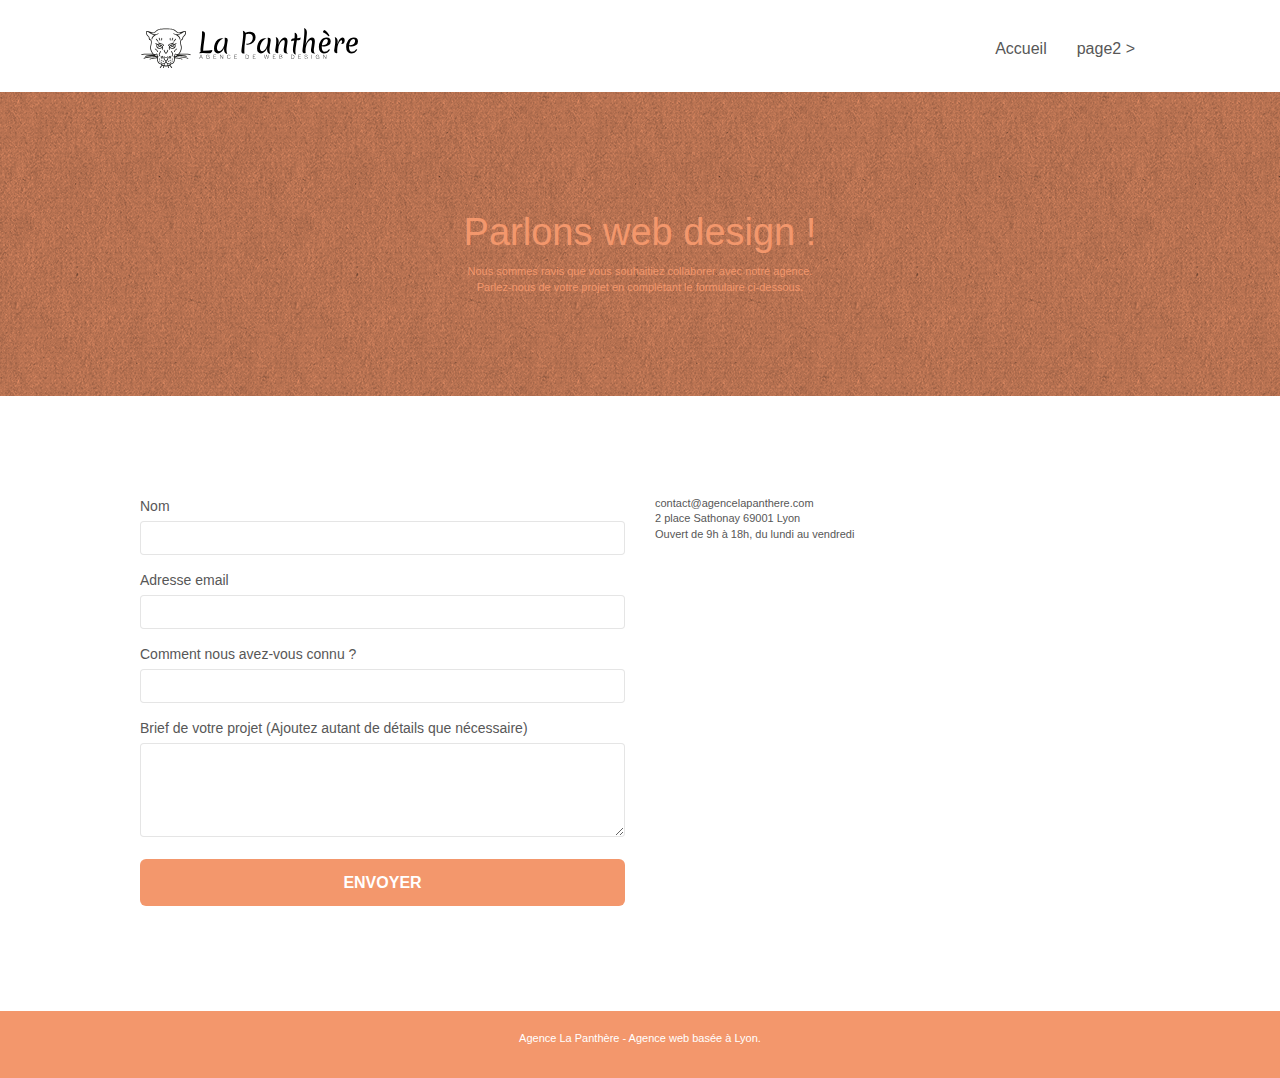
==== page2.html @ 1c844217 "first commit" ====
<!doctype html>
<html lang="Default">
<head>
    <meta charset="utf-8">
    <meta name="keywords" content="">
    <meta name="description" content="">
    <meta name="viewport" content="width=device-width, initial-scale=1.0, viewport-fit=cover">
    <link rel="shortcut icon" type="image/png" href="favicon.jpg">
    
	<link rel="stylesheet" type="text/css" href="./css/bootstrap.css">
	<link rel="stylesheet" type="text/css" href="style.css">
	<link rel="stylesheet" type="text/css" href="./css/font-awesome.min.css">
	<link rel="stylesheet" type="text/css" href="./css/et-line.min.css">
	
    
	<script src="./js/jquery-2.1.0.min.js"></script>
	<script src="./js/bootstrap.min.js"></script>
	<script src="./js/blocs.min.js"></script>
	<script src="./js/jqBootstrapValidation.js"></script>
	<script src="./js/formHandler.js"></script>
    <title>page2</title>

    
<!-- Analytics -->
 
<!-- Analytics END -->
    
</head>
<body>
<!-- Principal conteneur -->
<div class="page-container">
    
<!-- bloc-0 -->
<div class="bloc bgc-white l-bloc " id="bloc-0">
	<div class="container bloc-sm">
		<nav class="navbar row">
			<div class="navbar-header">
				<a class="navbar-brand" href="index.html"><img src="img/agence-la-panthere-monochrome.svg" alt="atlanta web design logo" height="40" /></a>
				<button id="nav-toggle" type="button" class="ui-navbar-toggle navbar-toggle" data-toggle="collapse" data-target=".navbar-1">
					<span class="sr-only">Toggle navigation</span><span class="icon-bar"></span><span class="icon-bar"></span><span class="icon-bar"></span>
				</button>
			</div>
			<div class="collapse navbar-collapse navbar-1 special-dropdown-nav">
				<ul class="site-navigation nav navbar-nav">
					<li>
						<a href="index.html">Accueil</a>
					</li>
					<li>
					</li>
					<li>
						<a href="page2.html">page2 &gt;</a>
					</li>
				</ul>
			</div>
		</nav>
	</div>
</div>
<!-- bloc-0 END -->

<!-- bloc-6 -->
<div class="bloc bg-dots-bg bg-repeat bgc-atomic-tangerine d-bloc bloc-bg-texture texture-paper" id="bloc-6">
	<div class="container bloc-lg">
		<div class="row">
			<div class="col-sm-12">
				<h1 class="text-center hero-bloc-text tc-white">
					Parlons web design !
				</h1>
				<p class="text-center mg-lg tc-white tight-width-whitespace">
					Nous sommes ravis que vous souhaitiez collaborer avec notre agence.<br>
					Parlez-nous de votre projet en complétant le formulaire ci-dessous.
				</p>
			</div>
		</div>
	</div>
</div>
<!-- bloc-6 END -->

<!-- bloc-7 -->
<div class="bloc bgc-white l-bloc" id="bloc-7">
	<div class="container bloc-lg">
		<div class="row">
			<div class="col-sm-6">
				<form id="form_1" novalidate success-msg="Your message has been sent." fail-msg="Sorry it seems that our mail server is not responding, Sorry for the inconvenience!">
					<div class="form-group">
						<label>
							Nom
						</label>
						<input id="name" class="form-control" required />
					</div>
					<div class="form-group">
						<label>
							Adresse email
						</label>
						<input id="email" class="form-control" type="email" required />
					</div>
					<div class="form-group">
						<label>
							Comment nous avez-vous connu ?
						</label>
						<input class="form-control" type="email" required id="input_504" />
					</div>
					<div class="form-group">
						<label>
							Brief de votre projet (Ajoutez autant de détails que nécessaire)<br>
						</label><textarea id="message" class="form-control" rows="4" cols="50" required></textarea>
					</div> 
					<button class="bloc-button btn btn-lg btn-block cta-hero btn-atomic-tangerine" type="submit">
						Envoyer
					</button>
				</form>
			</div>
			<div class="col-sm-6">
				<p>
					contact@agencelapanthere.com<br>2 place Sathonay 69001 Lyon<br>Ouvert de 9h à 18h, du lundi au vendredi<br>
				</p>
			</div>
		</div>
	</div>
</div>
<!-- bloc-7 END -->

<!-- ScrollToTop Button -->
<a class="bloc-button btn btn-d scrollToTop" onclick="scrollToTarget('1')"><span class="fa fa-chevron-up"></span></a>
<!-- ScrollToTop Button END-->


<!-- Footer - bloc-8 -->
<div class="bloc bgc-atomic-tangerine d-bloc" id="bloc-8">
	<div class="container bloc-sm">
		<div class="row">
			<div class="col-sm-12">
				<p class="text-center white">
					Agence La Panthère - Agence web basée à Lyon.<br>
				</p>
				<div class="row row-no-gutters social">
					<div class="col-sm-3">
						<div class="text-center">
							<a class="social" href="index.html"><span class="fa fa-twitter icon-md"></span></a>
						</div>
					</div>
					<div class="col-sm-3">
						<div class="text-center">
							<a class="social" href="index.html"><span class="fa fa-facebook icon-md"></span></a>
						</div>
					</div>
					<div class="col-sm-3">
						<div class="text-center">
							<a class="social" href="index.html"><span class="fa fa-dribbble icon-md"></span></a>
						</div>
					</div>
					<div class="col-sm-3">
						<div class="text-center">
							<a class="social" href="index.html"><span class="fa fa-instagram icon-md"></span></a>
						</div>
					</div>
				</div>
			</div>
		</div>
	</div>
</div>
<!-- Footer - bloc-8 END -->

</div>
<!-- Principal conteneur END -->
    

</body>
</html>
---- style.css ----
body {
    margin: 0;
    padding: 0;
    background: #FFF;
    overflow-x: hidden;
    -webkit-font-smoothing: antialiased;
    -moz-osx-font-smoothing: grayscale;
}

a,
button {
    transition: all .3s ease-in-out;
    outline: none!important;
}

a:hover {
    text-decoration: none;
    cursor: pointer;
}

#page-loading-blocs-notifaction {
    position: fixed;
    top: 0;
    bottom: 0;
    width: 100%;
    z-index: 100000;
    background: #FFFFFF url("img/pageload-spinner.gif") no-repeat center center;
}

.bloc {
    width: 100%;
    clear: both;
    background: 50% 50% no-repeat;
    padding: 0 50px;
    -webkit-background-size: cover;
    -moz-background-size: cover;
    -o-background-size: cover;
    background-size: cover;
    position: relative;
}

.bloc .container {
    padding-left: 0;
    padding-right: 0;
}

.bloc-lg {
    padding: 100px 50px;
}

.bloc-md {
    padding: 50px;
}

.bloc-sm {
    padding: 20px 50px;
}

.bg-center,
.bg-l-edge,
.bg-r-edge,
.bg-t-edge,
.bg-b-edge,
.bg-tl-edge,
.bg-bl-edge,
.bg-tr-edge,
.bg-br-edge,
.bg-repeat {
    -webkit-background-size: auto!important;
    -moz-background-size: auto!important;
    -o-background-size: auto!important;
    background-size: auto!important;
}

.bg-repeat {
    background: repeat;
}

.bg-t-edge {
    background: top no-repeat;
}

.bloc-bg-texture::before {
    content: "";
    background-size: 2px 2px;
    position: absolute;
    top: 0;
    bottom: 0;
    left: 0;
    right: 0;
}

.texture-paper::before {
    background: url("img/texture-paper.png");
    background-size: 280px 280px;
}

.b-parallax {
    background-attachment: fixed;
}

.d-bloc {
    color: rgba(255, 255, 255, .7);
}

.d-bloc button:hover {
    color: rgba(255, 255, 255, .9);
}

.d-bloc .icon-round,
.d-bloc .icon-square,
.d-bloc .icon-rounded,
.d-bloc .icon-semi-rounded-a,
.d-bloc .icon-semi-rounded-b {
    border-color: rgba(255, 255, 255, .9);
}

.d-bloc .divider-h span {
    border-color: rgba(255, 255, 255, .2);
}

.d-bloc .a-btn,
.d-bloc .navbar a,
.d-bloc .navbar-brand,
.d-bloc a .icon-sm,
.d-bloc a .icon-md,
.d-bloc a .icon-lg,
.d-bloc a .icon-xl,
.d-bloc h1 a,
.d-bloc h2 a,
.d-bloc h3 a,
.d-bloc h4 a,
.d-bloc h5 a,
.d-bloc h6 a,
.d-bloc p a {
    color: rgba(255, 255, 255, .6);
}

.d-bloc .a-btn:hover,
.d-bloc .navbar a:hover,
.d-bloc .navbar-brand:hover,
.d-bloc a:hover .icon-sm,
.d-bloc a:hover .icon-md,
.d-bloc a:hover .icon-lg,
.d-bloc a:hover .icon-xl,
.d-bloc h1 a:hover,
.d-bloc h2 a:hover,
.d-bloc h3 a:hover,
.d-bloc h4 a:hover,
.d-bloc h5 a:hover,
.d-bloc h6 a:hover,
.d-bloc p a:hover {
    color: rgba(255, 255, 255, 1);
}

.d-bloc .navbar-toggle .icon-bar {
    background: rgba(255, 255, 255, 1);
}

.d-bloc .btn-wire,
.d-bloc .btn-wire:hover {
    color: rgba(255, 255, 255, 1);
    border-color: rgba(255, 255, 255, 1);
}

.d-bloc .panel {
    color: rgba(0, 0, 0, .5);
}

.d-bloc .panel button:hover {
    color: rgba(0, 0, 0, .7);
}

.d-bloc .panel icon {
    border-color: rgba(0, 0, 0, .7);
}

.d-bloc .panel .divider-h span {
    border-color: rgba(0, 0, 0, .1);
}

.d-bloc .panel .a-btn {
    color: rgba(0, 0, 0, .6);
}

.d-bloc .panel .a-btn:hover {
    color: rgba(0, 0, 0, 1);
}

.d-bloc .panel .btn-wire,
.d-bloc .panel .btn-wire:hover {
    color: rgba(0, 0, 0, .7);
    border-color: rgba(0, 0, 0, .3);
}

.d-bloc .panel,
.l-bloc {
    color: rgba(0, 0, 0, .5);
}

.d-bloc .panel button:hover,
.l-bloc button:hover {
    color: rgba(0, 0, 0, .7);
}

.l-bloc .icon-round,
.l-bloc .icon-square,
.l-bloc .icon-rounded,
.l-bloc .icon-semi-rounded-a,
.l-bloc .icon-semi-rounded-b {
    border-color: rgba(0, 0, 0, .7);
}

.d-bloc .panel .divider-h span,
.l-bloc .divider-h span {
    border-color: rgba(0, 0, 0, .1);
}

.d-bloc .panel .a-btn,
.l-bloc .a-btn,
.l-bloc .navbar a,
.l-bloc .navbar-brand,
.l-bloc a .icon-sm,
.l-bloc a .icon-md,
.l-bloc a .icon-lg,
.l-bloc a .icon-xl,
.l-bloc h1 a,
.l-bloc h2 a,
.l-bloc h3 a,
.l-bloc h4 a,
.l-bloc h5 a,
.l-bloc h6 a,
.l-bloc p a {
    color: rgba(0, 0, 0, .6);
}

.d-bloc .panel .a-btn:hover,
.l-bloc .a-btn:hover,
.l-bloc .navbar a:hover,
.l-bloc .navbar-brand:hover,
.l-bloc a:hover .icon-sm,
.l-bloc a:hover .icon-md,
.l-bloc a:hover .icon-lg,
.l-bloc a:hover .icon-xl,
.l-bloc h1 a:hover,
.l-bloc h2 a:hover,
.l-bloc h3 a:hover,
.l-bloc h4 a:hover,
.l-bloc h5 a:hover,
.l-bloc h6 a:hover,
.l-bloc p a:hover {
    color: rgba(0, 0, 0, 1);
}

.l-bloc .navbar-toggle .icon-bar {
    color: rgba(0, 0, 0, .6);
}

.d-bloc .panel .btn-wire,
.d-bloc .panel .btn-wire:hover,
.l-bloc .btn-wire,
.l-bloc .btn-wire:hover {
    color: rgba(0, 0, 0, .7);
    border-color: rgba(0, 0, 0, .3);
}

.voffset {
    margin-top: 30px;
}

.voffset-lg {
    margin-top: 80px;
}

.row-no-gutters {
    margin-right: 0;
    margin-left: 0;
}

.row.row-no-gutters > [class^="col-"],
.row.row-no-gutters > [class*=" col-"] {
    padding-right: 0;
    padding-left: 0;
}

#bloc-1-hero h1 {
    font-size: 32px;
}

.navbar {
    margin-bottom: 0;
    z-index: 1;
}

.navbar-brand {
    height: auto;
    padding: 3px 15px;
    font-size: 25px;
    font-weight: normal;
    font-weight: 600;
    line-height: 44px;
}

.navbar-brand img {
    max-height: 200px;
    margin: 0 5px 0 0;
    display: inline;
}

.navbar-brand img[src$=svg] {
    min-width: 100px;
}

.nav-center .navbar-brand img {
    margin: 0;
}

.navbar .nav {
    padding-top: 2px;
    margin-right: -16px;
    float: right;
    z-index: 1;
}

.nav > li {
    float: left;
    margin-top: 4px;
    font-size: 16px;
}

.navbar-nav .open .dropdown-menu > li > a {
    text-align: inherit;
}

.nav > li a:hover,
.nav > li a:focus {
    background: transparent;
}

.navbar-toggle {
    margin: 10px 10px 0 0;
    border: 0px;
}

.navbar-toggle:hover {
    background: transparent!important;
}

.navbar-toggle .icon-bar {
    background-color: rgba(0, 0, 0, .5);
    width: 26px;
}

.nav-invert .navbar .nav {
    float: left;
}

.nav-invert .navbar-header,
.nav-invert .navbar-brand {
    float: right;
    position: relative;
    z-index: 2;
}

@media (min-width: 768px) {
    .site-navigation {
        position: absolute;
        top: 50%;
        right: 20px;
        transform: translate(0, -50%);
        -webkit-transform: translateY(-50%);
    }
    .nav > li .dropdown-menu a,
    .nav > li .dropdown-menu a:hover {
        color: #484848;
    }
    .nav-invert .site-navigation {
        left: 0;
        right: 0;
    }
    .nav-center {
        text-align: center;
    }
    .nav-center .navbar-header {
        width: 100%;
    }
    .nav-center .navbar-header,
    .nav-center .navbar-brand,
    .nav-center .nav > li {
        float: none;
        display: inline-block;
    }
    .nav-center .site-navigation {
        position: relative;
        width: 100%;
        right: 0;
        margin-right: 0px;
        margin-top: 20px;
    }
    .nav-center.mini-nav .navbar-toggle {
        float: none;
        margin: 10px auto 0;
    }
}

.nav > li > .dropdown a {
    background: none!important;
    display: block;
    padding: 14px 15px;
}

nav .caret {
    margin: 0 5px;
}

.dropdown-menu .dropdown-menu {
    top: -8px;
    left: 100%;
}

.dropdown-menu .dropmenu-flow-right {
    top: 100%;
    left: 0;
    margin-left: -1px;
    border-top-left-radius: 0;
    border-top-right-radius: 0;
}

.dropdown-menu .dropdown span {
    border: 4px solid black;
    border-top-color: transparent;
    border-right-color: transparent;
    border-bottom-color: transparent;
    margin: 6px -5px 0 0!important;
    float: right;
}

.mg-md {
    margin-top: 10px;
    margin-bottom: 20px;
}

.mg-lg {
    margin-top: 10px;
    margin-bottom: 40px;
}

.btn {
    margin: 0 5px 5px 0;
}

.btn.pull-right {
    margin: 0 0 5px 5px;
}

.btn-d,
.btn-d:hover,
.btn-d:focus {
    color: #FFF;
    background: rgba(0, 0, 0, .3);
}

button {
    outline: none!important;
}

.btn-rd {
    border-radius: 40px;
}

.btn-clean {
    border: 1px solid rgba(0, 0, 0, .08);
    border-bottom-color: rgba(0, 0, 0, .1);
    text-shadow: 0 1px 0 rgba(0, 0, 1, .1);
    box-shadow: 0 1px 3px rgba(0, 0, 1, .25), inset 0 1px 0 0 rgba(255, 255, 255, .15);
}

.icon-md {
    font-size: 30px!important;
}

.icon-lg {
    font-size: 60px!important;
}

.sm-shadow {
    text-shadow: 0 1px 2px rgba(0, 0, 0, .3);
}

.panel-sq,
.panel-sq .panel-heading,
.panel-sq .panel-footer {
    border-radius: 0;
}

.panel-rd {
    border-radius: 30px;
}

.panel-rd .panel-heading {
    border-radius: 29px 29px 0 0;
}

.panel-rd .panel-footer {
    border-radius: 0 0 29px 29px;
}

.form-control {
    border-color: rgba(0, 0, 0, .1);
    box-shadow: none;
}

.scrollToTop {
    width: 40px;
    height: 40px;
    position: fixed;
    bottom: 20px;
    right: 20px;
    opacity: 0;
    z-index: 500;
    transition: all .3s ease-in-out;
}

.scrollToTop span {
    margin-top: 6px;
}

.showScrollTop {
    font-size: 14px;
    opacity: 1;
}

a[data-lightbox] {
    position: relative;
    display: block;
    text-align: center;
}

a[data-lightbox]:hover::before {
    content: "+";
    font-family: "HelveticaNeue-Light", "Helvetica Neue Light", "Helvetica Neue", Helvetica, Arial;
    font-size: 32px;
    width: 50px;
    height: 50px;
    margin-left: -25px;
    border-radius: 50%;
    background: rgba(0, 0, 0, .6);
    color: #FFF;
    font-weight: 100;
    z-index: 1;
    position: absolute;
    top: 50%;
    transform: translateY(-50%);
    -webkit-transform: translateY(-50%);
}

a[data-lightbox]:hover img {
    opacity: 0.6;
    -webkit-animation-fill-mode: none;
    animation-fill-mode: none;
}

#lightbox-modal {
    display: flex;
    align-items: center;
}

#lightbox-modal .modal-dialog {
    width: 90%;
    max-width: 900px;
    margin: 0 auto 0;
}

#lightbox-modal .modal-dialog img {
    max-height: 90vh;
    margin: 0 auto;
}

.lightbox-caption {
    padding: 20px;
    color: #FFF;
    background: rgba(0, 0, 0, .5);
    position: absolute;
    left: 15px;
    right: 15px;
    bottom: 5px;
}

.close-lightbox {
    color: #FFF;
    font-size: 30px;
    position: absolute;
    top: 20px;
    right: 20px;
    z-index: 20;
    background: rgba(0, 0, 0, .5);
    border: none;
    line-height: 30px;
    padding: 0 9px 5px;
    opacity: 0.3;
}

.close-lightbox:hover,
.next-lightbox:hover,
.prev-lightbox:hover {
    opacity: 1.0;
    color: #FFF;
}

.next-lightbox,
.prev-lightbox {
    font-size: 20px;
    color: rgba(255, 255, 255, .9);
    background: rgba(0, 0, 0, .5);
    transition: all .2s ease-in-out;
    position: absolute;
    top: 45%;
    z-index: 1;
    opacity: 0.4;
}

.next-lightbox {
    padding: 6px 8px 1px 13px;
    right: 25px;
}

.prev-lightbox {
    padding: 6px 13px 1px 10px;
    left: 25px;
}

.snapshot-lb .modal-body {
    padding-bottom: 45px;
}

.snapshot-lb .lightbox-caption {
    padding: 0;
    color: rgba(0, 0, 0, .5);
    background: none;
}

h1,
h2,
h3,
h4,
h5,
h6,
p,
label,
.btn,
a {
    font-family: "helvetica";
    font-weight: 400;
    color: #575757!important;
}

.container {
    max-width: 1000px;
}

.hero-bloc-text {
    font-size: 38px;
}

.hero-bloc-text-sub {
    font-size: 36px;
}

.statement-bloc-text {
    line-height: 26px;
    font-style: italic;
    font-size: 20px;
    text-align: center;
    font-weight: lighter;
    max-width: 520px;
    margin: auto auto auto auto;
}

p {
    font-size: 11px;
}

.tight-width-whitespace {
    max-width: 600px;
    margin: auto auto auto auto;
}

.h1 {
    font-size: 20px;
    font-family: "Open Sans";
}

.cta-hero {
    margin-top: 22px;
    color: #FFFFFF!important;
    text-transform: uppercase;
    padding: 12px 28px 12px 28px;
    font-size: 16px;
    font-weight: 700;
}

.social {
    max-width: 400px;
    margin: auto auto auto auto;
}

h2 {
    font-size: 22px;
    line-height: 1.4em;
}

h3 {
    font-size: 15px;
    text-transform: uppercase;
    font-weight: 700;
    color: #333333!important;
}

.med-width-whitespace {
    max-width: 800px;
    margin: auto auto auto auto;
    box-shadow: 0px 0px 0px #000000;
}

h1 {
    color: #333333!important;
}

h4 {
    color: #333333!important;
}

.icons {
    margin-bottom: 14px;
    margin-top: 24px;
}

.white {
    color: #FFFFFF!important;
}

.portfolio-thumb {
    margin-bottom: 24px;
}

.portfolio-row {
    margin-bottom: 44px;
    margin-top: 50px;
}

.avatar {
    box-shadow: 0px 4px 9px rgba(0, 0, 0, 0.3);
}

.black-background {
    background-color: rgba(165, 147, 99, 0.7);
    padding: 40px 40px 40px 40px;
}

.bold-link {
    font-weight: 900;
    text-decoration: underline!important;
}

.bgc-white {
    background-color: #FFFFFF;
}

.bgc-dark-slate-blue {
    background-color: #364577;
}

.bgc-atomic-tangerine {
    background-color: #F3976C;
}

.tc-white {
    color: #F3976C!important;
}

.btn-atomic-tangerine {
    background: #F3976C;
    color: #FFFFFF!important;
}

.btn-atomic-tangerine:hover {
    background: #c27956!important;
    color: #FFFFFF!important;
}

.ltc-white {
    color: #FFFFFF!important;
}

.ltc-white:hover {
    color: #cccccc!important;
}

.ltc-atomic-tangerine {
    color: #F3976C!important;
}

.ltc-atomic-tangerine:hover {
    color: #c27956!important;
}

.icon-dark-slate-blue {
    color: #364577!important;
    border-color: #364577!important;
}

.bg-dots-bg {
    background-image: url("img/dots-bg.png");
}

.bg-lines-h2-bg {
    background-image: url("img/lines-h2-bg.png");
}

.bg-banniere {
    background-image: url("img/agence-la-panthere.jpg");
}

.bg-presentation {
    background-image: url("img/image-de-presentation.bmp");
}

@media (max-width: 1024px) {
    .bloc {
        padding-left: 20px;
        padding-right: 20px;
    }
    .bloc.full-width-bloc,
    .bloc-tile-2.full-width-bloc .container,
    .bloc-tile-3.full-width-bloc .container,
    .bloc-tile-4.full-width-bloc .container {
        padding-left: 0;
        padding-right: 0;
    }
}

@media (max-width: 992px) and (min-width: 768px) {
    .navbar .nav {
        max-width: 80%
    }
    .nav-center.navbar .nav {
        max-width: 100%
    }
}

@media only screen and (min-device-width: 768px) and (max-device-width: 1024px) and (orientation: landscape) {
    .b-parallax {
        background-attachment: scroll;
    }
}

@media only screen and (min-device-width: 1024px) and (max-device-width: 1366px) and (-webkit-min-device-pixel-ratio: 1.5) {
    .b-parallax {
        background-attachment: scroll;
    }
}

@media (max-width: 991px) {
    .container {
        width: 100%;
    }
    .b-parallax {
        background-attachment: scroll;
    }
    .page-container,
    #hero-bloc {
        overflow-x: hidden;
        position: relative;
    }
    .bloc {
        padding-left: constant(safe-area-inset-left);
        padding-right: constant(safe-area-inset-right);
    }
    .bloc-group,
    .bloc-group .bloc {
        display: block;
        width: 100%;
    }
    .bloc-fill-screen .fill-bloc-top-edge,
    .bloc-fill-screen .fill-bloc-bottom-edge {
        padding: 0 20px;
        padding-left: constant(safe-area-inset-left);
        padding-right: constant(safe-area-inset-right);
    }
}

@media (max-width: 767px) {
    .page-container {
        overflow-x: hidden;
        position: relative;
    }
    h1,
    h2,
    h3,
    h4,
    h5,
    h6,
    p,
    #disqus_thread {
        padding-left: 10px!important;
        padding-right: 10px!important;
    }
    .b-parallax {
        background-attachment: scroll;
    }
    .navbar .nav {
        padding-top: 0;
        border-top: 1px solid rgba(0, 0, 0, .2);
        float: none!important;
    }
    .navbar.row {
        margin-left: 0;
        margin-right: 0;
    }
    .site-navigation {
        position: inherit;
        transform: none;
        -webkit-transform: none;
        -ms-transform: none;
    }
    .nav > li {
        margin-top: 0;
        border-bottom: 1px solid rgba(0, 0, 0, .1);
        background: rgba(0, 0, 0, .05);
        text-align: left;
        padding-left: 15px;
        width: 100%;
    }
    .nav > li:hover {
        background: rgba(0, 0, 0, .08);
    }
    .dropdown .dropdown a .caret {
        float: none;
        margin: 5px 0 0 10px!important;
        border: 4px solid black;
        border-bottom-color: transparent;
        border-right-color: transparent;
        border-left-color: transparent;
    }
    #hero-bloc .navbar .nav {
        background: rgba(0, 0, 0, .8);
    }
    #hero-bloc .navbar .nav a {
        color: rgba(255, 255, 255, .6);
    }
    .hero {
        padding: 50px 0;
    }
    .hero-nav {
        left: -1px;
        right: -1px;
    }
    .navbar-collapse {
        padding: 0;
        overflow-x: hidden;
        -webkit-box-shadow: none;
        box-shadow: none;
    }
    .navbar-brand img {
        max-height: 40px;
        width: auto;
    }
    .nav-invert .navbar-header {
        float: none;
        width: 100%;
    }
    .nav-invert .navbar-toggle {
        float: left;
        margin-left: 10px;
    }
    .bloc {
        padding-left: 0;
        padding-right: 0;
    }
    .bloc-xxl,
    .bloc-xl,
    .bloc-lg {
        padding: 40px 0;
    }
    .bloc-sm,
    .bloc-md {
        padding-left: 0;
        padding-right: 0;
    }
    .bloc-tile-2 .container,
    .bloc-tile-3 .container,
    .bloc-tile-4 .container,
    .bloc-fill-screen .fill-bloc-top-edge,
    .bloc-fill-screen .fill-bloc-bottom-edge {
        padding-left: 0;
        padding-right: 0;
    }
    .a-block {
        padding: 0 10px;
    }
    .btn-dwn {
        display: none;
    }
    .voffset {
        margin-top: 5px;
    }
    .voffset-md {
        margin-top: 20px;
    }
    .voffset-lg {
        margin-top: 30px;
    }
    form {
        padding: 5px;
    }
    .close-lightbox {
        display: inline-block;
    }
    .blocsapp-device-iphone5 {
        background-size: 216px 425px;
        padding-top: 60px;
        width: 216px;
        height: 425px;
    }
    .blocsapp-device-iphone5 img {
        width: 180px;
        height: 320px;
    }
}

@media (max-width: 400px) {
    .bloc {
        padding-left: 0;
        padding-right: 0;
    }
}

@media (max-width: 767px) {
    .bloc-mob-center-text {
        text-align: center;
    }
}
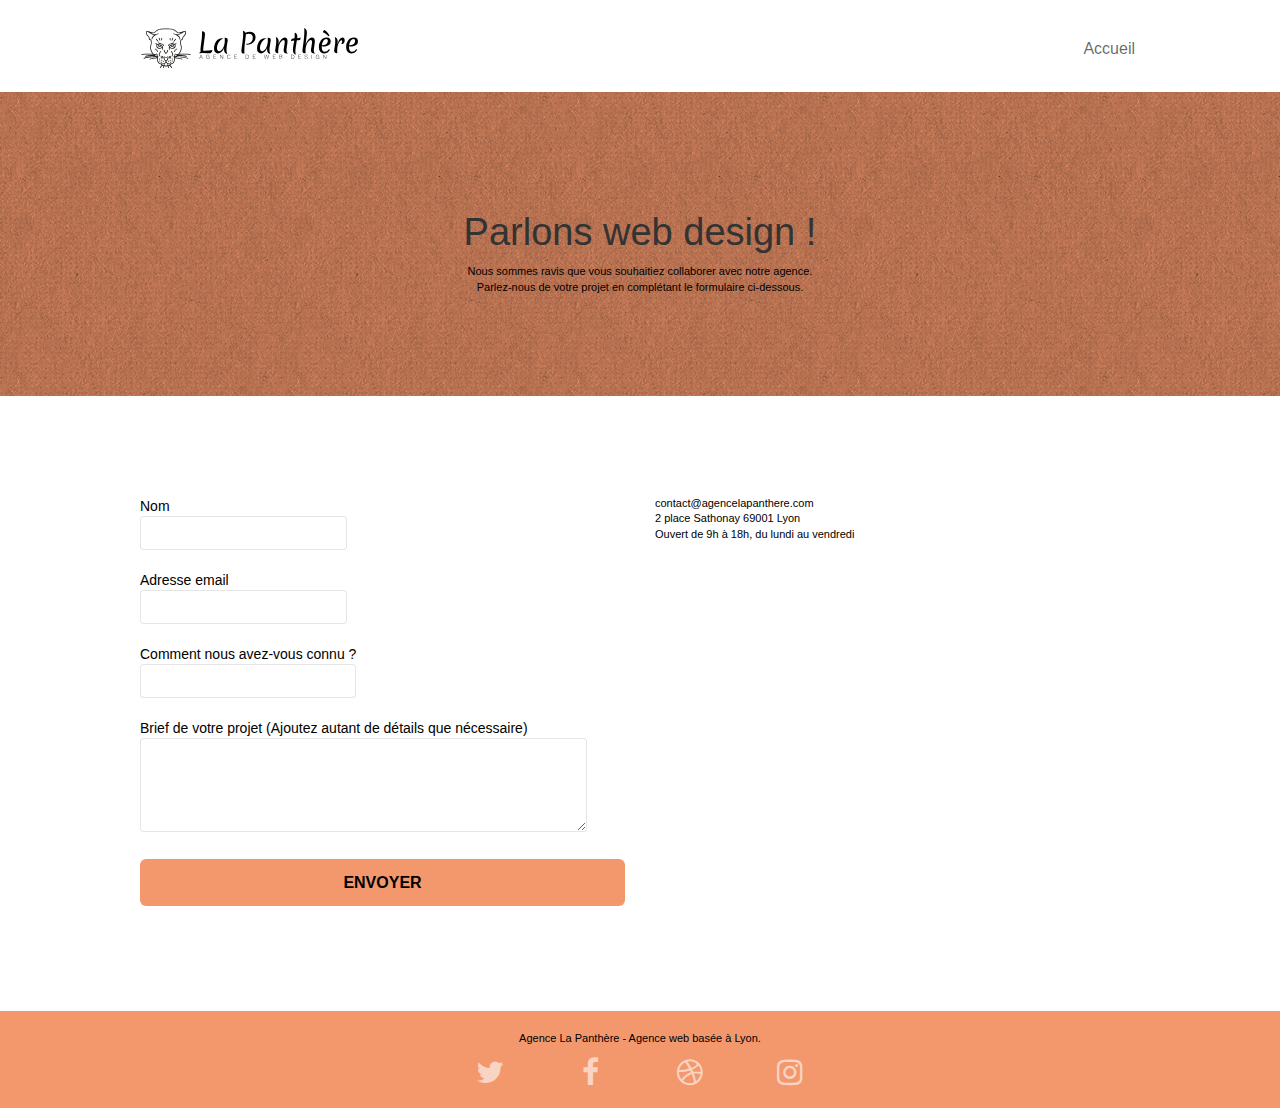
==== commit 988c3db9: "Maj2" ====
--- a/page2.html
+++ b/page2.html
@@ -1,24 +1,21 @@
 <!doctype html>
-<html lang="Default">
+<html lang="fr">
 <head>
     <meta charset="utf-8">
     <meta name="keywords" content="">
-    <meta name="description" content="">
+    <meta name="description" content="Vous avez un site web
+	qui a besoin d'une nouvelle identité visuelle ou que vous partiez de zéro,
+	laissez l'agence web design la panthère située à Lyon vous réaliser un design
+	 dont vous serez fier et qui représentera votre entreprise">
     <meta name="viewport" content="width=device-width, initial-scale=1.0, viewport-fit=cover">
     <link rel="shortcut icon" type="image/png" href="favicon.jpg">
     
 	<link rel="stylesheet" type="text/css" href="./css/bootstrap.css">
 	<link rel="stylesheet" type="text/css" href="style.css">
-	<link rel="stylesheet" type="text/css" href="./css/font-awesome.min.css">
+	<link rel="stylesheet" type="text/css" href="./css/font-awesome.css">
 	<link rel="stylesheet" type="text/css" href="./css/et-line.min.css">
 	
-    
-	<script src="./js/jquery-2.1.0.min.js"></script>
-	<script src="./js/bootstrap.min.js"></script>
-	<script src="./js/blocs.min.js"></script>
-	<script src="./js/jqBootstrapValidation.js"></script>
-	<script src="./js/formHandler.js"></script>
-    <title>page2</title>
+    <title>Contact</title>
 
     
 <!-- Analytics -->
@@ -45,11 +42,6 @@
 					<li>
 						<a href="index.html">Accueil</a>
 					</li>
-					<li>
-					</li>
-					<li>
-						<a href="page2.html">page2 &gt;</a>
-					</li>
 				</ul>
 			</div>
 		</nav>
@@ -62,10 +54,10 @@
 	<div class="container bloc-lg">
 		<div class="row">
 			<div class="col-sm-12">
-				<h1 class="text-center hero-bloc-text tc-white">
+				<h1 class="text-center hero-bloc-text ">
 					Parlons web design !
 				</h1>
-				<p class="text-center mg-lg tc-white tight-width-whitespace">
+				<p class="text-center mg-lg tight-width-whitespace">
 					Nous sommes ravis que vous souhaitiez collaborer avec notre agence.<br>
 					Parlez-nous de votre projet en complétant le formulaire ci-dessous.
 				</p>
@@ -84,25 +76,29 @@
 					<div class="form-group">
 						<label>
 							Nom
+							<input id="name" class="form-control" required />
 						</label>
-						<input id="name" class="form-control" required />
+		
 					</div>
 					<div class="form-group">
 						<label>
 							Adresse email
+							<input id="email" class="form-control" type="email" required />
 						</label>
-						<input id="email" class="form-control" type="email" required />
+						
 					</div>
 					<div class="form-group">
 						<label>
 							Comment nous avez-vous connu ?
+							<input class="form-control" type="email" required id="input_504" />
 						</label>
-						<input class="form-control" type="email" required id="input_504" />
+						
 					</div>
 					<div class="form-group">
 						<label>
 							Brief de votre projet (Ajoutez autant de détails que nécessaire)<br>
-						</label><textarea id="message" class="form-control" rows="4" cols="50" required></textarea>
+							<textarea id="message" class="form-control" rows="4" cols="50" required></textarea>
+						</label>
 					</div> 
 					<button class="bloc-button btn btn-lg btn-block cta-hero btn-atomic-tangerine" type="submit">
 						Envoyer
@@ -120,7 +116,7 @@
 <!-- bloc-7 END -->
 
 <!-- ScrollToTop Button -->
-<a class="bloc-button btn btn-d scrollToTop" onclick="scrollToTarget('1')"><span class="fa fa-chevron-up"></span></a>
+
 <!-- ScrollToTop Button END-->
 
 
@@ -129,28 +125,28 @@
 	<div class="container bloc-sm">
 		<div class="row">
 			<div class="col-sm-12">
-				<p class="text-center white">
+				<p class="text-center">
 					Agence La Panthère - Agence web basée à Lyon.<br>
 				</p>
 				<div class="row row-no-gutters social">
 					<div class="col-sm-3">
 						<div class="text-center">
-							<a class="social" href="index.html"><span class="fa fa-twitter icon-md"></span></a>
+							<a class="social" aria-label="Twitter" href="https://twitter.com/"><span class="fa fa-twitter icon-md"></span></a>
 						</div>
 					</div>
 					<div class="col-sm-3">
 						<div class="text-center">
-							<a class="social" href="index.html"><span class="fa fa-facebook icon-md"></span></a>
+							<a class="social" aria-label="Facebook" href="https://fr-fr.facebook.com/"><span class="fa fa-facebook icon-md"></span></a>
 						</div>
 					</div>
 					<div class="col-sm-3">
 						<div class="text-center">
-							<a class="social" href="index.html"><span class="fa fa-dribbble icon-md"></span></a>
+							<a class="social" aria-label="Dribbble" href="https://dribbble.com/"><span class="fa fa-dribbble icon-md"></span></a>
 						</div>
 					</div>
 					<div class="col-sm-3">
 						<div class="text-center">
-							<a class="social" href="index.html"><span class="fa fa-instagram icon-md"></span></a>
+							<a class="social" aria-label="instagram" href="https://www.instagram.com/"><span class="fa fa-instagram icon-md"></span></a>
 						</div>
 					</div>
 				</div>
@@ -162,7 +158,12 @@
 
 </div>
 <!-- Principal conteneur END -->
-    
+ 
+<script src="./js/jquery-2.1.0.min.js"></script>
+<script src="./js/bootstrap.min.js"></script>
+<script src="./js/blocs.min.js"></script>
+<script src="./js/jqBootstrapValidation.js"></script>
+<script src="./js/formHandler.js"></script>
 
 </body>
 </html>
--- a/style.css
+++ b/style.css
@@ -651,7 +651,7 @@
 a {
     font-family: "helvetica";
     font-weight: 400;
-    color: #575757!important;
+    color: black;
 }
 
 .container {
@@ -692,7 +692,7 @@
 
 .cta-hero {
     margin-top: 22px;
-    color: #FFFFFF!important;
+    /*color: #FFFFFF!important;*/
     text-transform: uppercase;
     padding: 12px 28px 12px 28px;
     font-size: 16px;
@@ -741,6 +741,8 @@
 
 .portfolio-thumb {
     margin-bottom: 24px;
+    width: 100%;
+    height: 100%;
 }
 
 .portfolio-row {
@@ -780,12 +782,12 @@
 
 .btn-atomic-tangerine {
     background: #F3976C;
-    color: #FFFFFF!important;
+    /*color: #FFFFFF!important;*/
 }
 
 .btn-atomic-tangerine:hover {
     background: #c27956!important;
-    color: #FFFFFF!important;
+    /*color: #FFFFFF!important;*/
 }
 
 .ltc-white {
@@ -818,11 +820,11 @@
 }
 
 .bg-banniere {
-    background-image: url("img/agence-la-panthere.jpg");
+    background-image: url("img/webP/agence-la-panthere.webp");
 }
 
 .bg-presentation {
-    background-image: url("img/image-de-presentation.bmp");
+    background-image: url("img/webP/image-de-presentation.webp");
 }
 
 @media (max-width: 1024px) {
@@ -1026,6 +1028,10 @@
         width: 180px;
         height: 320px;
     }
+    .portfolio-thumb{
+        width: 100%;
+    }
+    
 }
 
 @media (max-width: 400px) {
@@ -1039,4 +1045,12 @@
     .bloc-mob-center-text {
         text-align: center;
     }
+}
+
+.fs-20 {
+    font-size: 20px;
+}
+
+.fs-15 {
+    font-size: 15px;
 }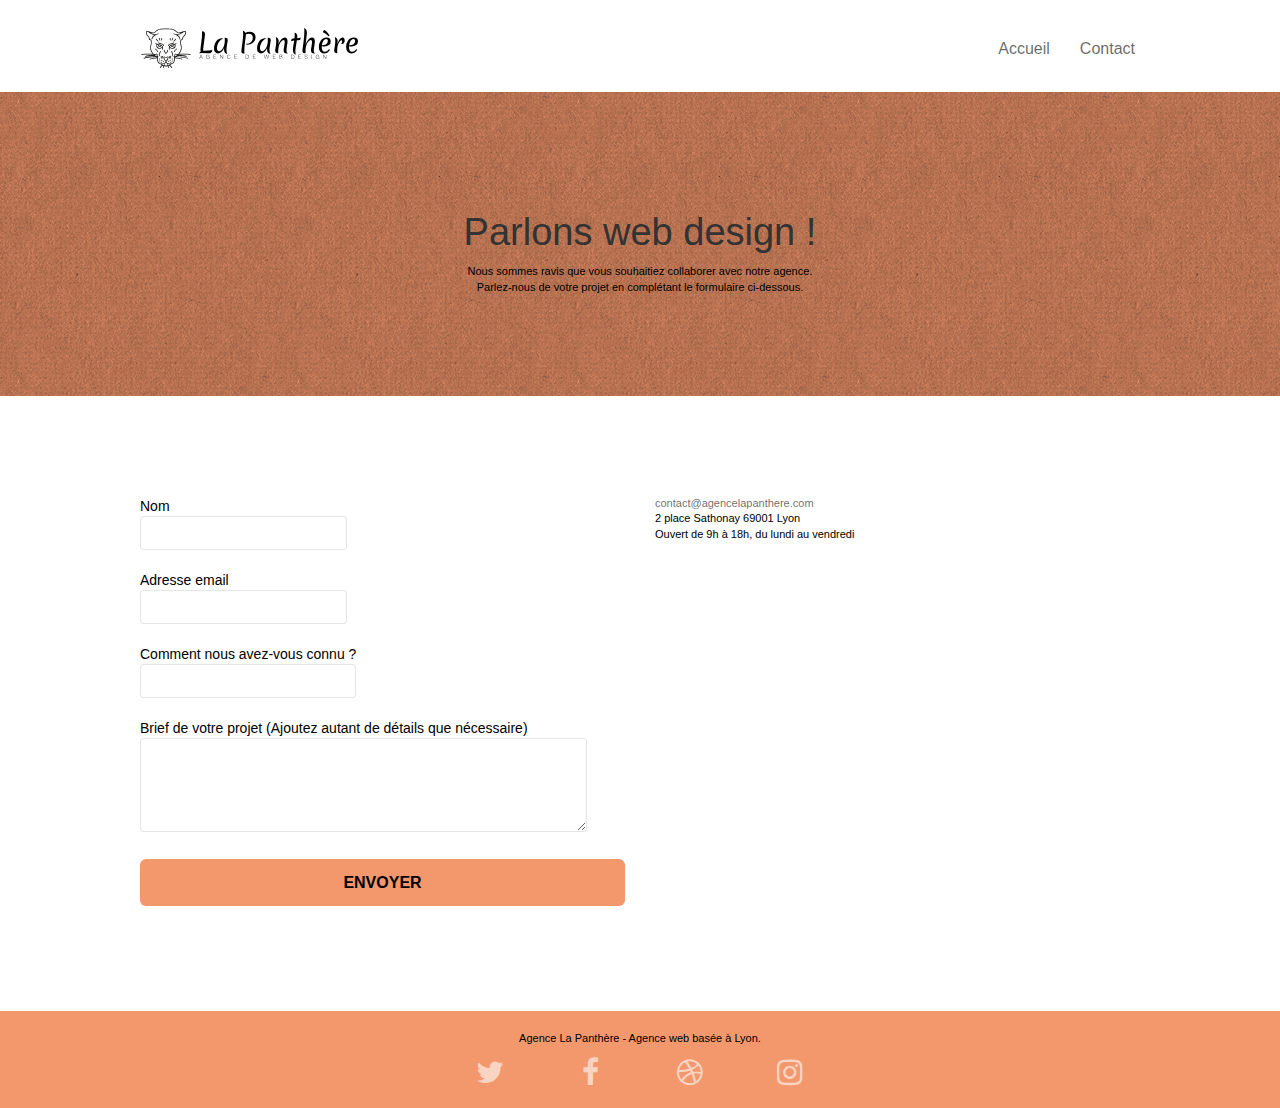
==== commit 4481ab11: "Maj3" ====
--- a/page2.html
+++ b/page2.html
@@ -3,17 +3,15 @@
 <head>
     <meta charset="utf-8">
     <meta name="keywords" content="">
-    <meta name="description" content="Vous avez un site web
-	qui a besoin d'une nouvelle identité visuelle ou que vous partiez de zéro,
-	laissez l'agence web design la panthère située à Lyon vous réaliser un design
-	 dont vous serez fier et qui représentera votre entreprise">
+    <meta name="description" content="La confiance par l'expertise, trouver du sens à votre raison d'être.
+	Conseil, site web sur mesure visibilité, stratégie, expertise. Réponse Adaptée.">
     <meta name="viewport" content="width=device-width, initial-scale=1.0, viewport-fit=cover">
     <link rel="shortcut icon" type="image/png" href="favicon.jpg">
     
 	<link rel="stylesheet" type="text/css" href="./css/bootstrap.css">
 	<link rel="stylesheet" type="text/css" href="style.css">
 	<link rel="stylesheet" type="text/css" href="./css/font-awesome.css">
-	<link rel="stylesheet" type="text/css" href="./css/et-line.min.css">
+	<link rel="stylesheet" type="text/css" href="./css/et-line.css">
 	
     <title>Contact</title>
 
@@ -41,6 +39,9 @@
 				<ul class="site-navigation nav navbar-nav">
 					<li>
 						<a href="index.html">Accueil</a>
+					</li>
+					<li>
+						<a href="page2.html">Contact</a>
 					</li>
 				</ul>
 			</div>
@@ -72,30 +73,30 @@
 	<div class="container bloc-lg">
 		<div class="row">
 			<div class="col-sm-6">
-				<form id="form_1" novalidate success-msg="Your message has been sent." fail-msg="Sorry it seems that our mail server is not responding, Sorry for the inconvenience!">
+				<form id="form_1" novalidate data-success-msg="Your message has been sent." data-fail-msg="Sorry it seems that our mail server is not responding, Sorry for the inconvenience!">
 					<div class="form-group">
-						<label>
+						<label for="name">
 							Nom
 							<input id="name" class="form-control" required />
 						</label>
 		
 					</div>
 					<div class="form-group">
-						<label>
+						<label for="email">
 							Adresse email
 							<input id="email" class="form-control" type="email" required />
 						</label>
 						
 					</div>
 					<div class="form-group">
-						<label>
+						<label for="input_504">
 							Comment nous avez-vous connu ?
 							<input class="form-control" type="email" required id="input_504" />
 						</label>
 						
 					</div>
 					<div class="form-group">
-						<label>
+						<label for="message">
 							Brief de votre projet (Ajoutez autant de détails que nécessaire)<br>
 							<textarea id="message" class="form-control" rows="4" cols="50" required></textarea>
 						</label>
@@ -107,7 +108,7 @@
 			</div>
 			<div class="col-sm-6">
 				<p>
-					contact@agencelapanthere.com<br>2 place Sathonay 69001 Lyon<br>Ouvert de 9h à 18h, du lundi au vendredi<br>
+					<a href="mailto:contact@agencelapanthere.com">contact@agencelapanthere.com</a><br>2 place Sathonay 69001 Lyon<br>Ouvert de 9h à 18h, du lundi au vendredi<br>
 				</p>
 			</div>
 		</div>
@@ -131,22 +132,22 @@
 				<div class="row row-no-gutters social">
 					<div class="col-sm-3">
 						<div class="text-center">
-							<a class="social" aria-label="Twitter" href="https://twitter.com/"><span class="fa fa-twitter icon-md"></span></a>
+							<a class="social" aria-label="Twitter" target="_blank" href="https://twitter.com/"><span class="fa fa-twitter icon-md"></span></a>
 						</div>
 					</div>
 					<div class="col-sm-3">
 						<div class="text-center">
-							<a class="social" aria-label="Facebook" href="https://fr-fr.facebook.com/"><span class="fa fa-facebook icon-md"></span></a>
+							<a class="social" aria-label="Facebook" target="_blank" href="https://fr-fr.facebook.com/"><span class="fa fa-facebook icon-md"></span></a>
 						</div>
 					</div>
 					<div class="col-sm-3">
 						<div class="text-center">
-							<a class="social" aria-label="Dribbble" href="https://dribbble.com/"><span class="fa fa-dribbble icon-md"></span></a>
+							<a class="social" aria-label="Dribbble" target="_blank" href="https://dribbble.com/"><span class="fa fa-dribbble icon-md"></span></a>
 						</div>
 					</div>
 					<div class="col-sm-3">
 						<div class="text-center">
-							<a class="social" aria-label="instagram" href="https://www.instagram.com/"><span class="fa fa-instagram icon-md"></span></a>
+							<a class="social" aria-label="instagram" target="_blank" href="https://www.instagram.com/"><span class="fa fa-instagram icon-md"></span></a>
 						</div>
 					</div>
 				</div>
--- a/style.css
+++ b/style.css
@@ -850,13 +850,13 @@
     }
 }
 
-@media only screen and (min-device-width: 768px) and (max-device-width: 1024px) and (orientation: landscape) {
+@media only screen and (min-width: 768px) and (max-width: 1024px) and (orientation: landscape) {
     .b-parallax {
         background-attachment: scroll;
     }
 }
 
-@media only screen and (min-device-width: 1024px) and (max-device-width: 1366px) and (-webkit-min-device-pixel-ratio: 1.5) {
+@media only screen and (min-width: 1024px) and (max-width: 1366px) and (-webkit-min-device-pixel-ratio: 1.5) {
     .b-parallax {
         background-attachment: scroll;
     }
@@ -874,10 +874,10 @@
         overflow-x: hidden;
         position: relative;
     }
-    .bloc {
+    /*.bloc {
         padding-left: constant(safe-area-inset-left);
         padding-right: constant(safe-area-inset-right);
-    }
+    }*/
     .bloc-group,
     .bloc-group .bloc {
         display: block;
@@ -886,8 +886,8 @@
     .bloc-fill-screen .fill-bloc-top-edge,
     .bloc-fill-screen .fill-bloc-bottom-edge {
         padding: 0 20px;
-        padding-left: constant(safe-area-inset-left);
-        padding-right: constant(safe-area-inset-right);
+        /*padding-left: constant(safe-area-inset-left);
+        padding-right: constant(safe-area-inset-right);*/
     }
 }
 
@@ -1053,4 +1053,13 @@
 
 .fs-15 {
     font-size: 15px;
+}
+
+.citation { 
+    font-style: italic;
+    font-size: 1.8rem;
+}
+
+.autor {
+    font-size: 1.8rem;
 }--- a/css/et-line.css
+++ b/css/et-line.css
@@ -0,0 +1 @@
+@font-face{font-family:et-line;src:url(../fonts/et-line.eot);src:url(../fonts/et-line.eot?#iefix) format("embedded-opentype"),url(../fonts/et-line.woff) format("woff"),url(../fonts/et-line.ttf) format("truetype"),url(../fonts/et-line.svg#et-line) format("svg");font-weight:400;font-style:normal font-display: swap}.et-icon-adjustments,.et-icon-alarmclock,.et-icon-anchor,.et-icon-aperture,.et-icon-attachment,.et-icon-bargraph,.et-icon-basket,.et-icon-beaker,.et-icon-bike,.et-icon-book-open,.et-icon-briefcase,.et-icon-browser,.et-icon-calendar,.et-icon-camera,.et-icon-caution,.et-icon-chat,.et-icon-circle-compass,.et-icon-clipboard,.et-icon-clock,.et-icon-cloud,.et-icon-compass,.et-icon-desktop,.et-icon-dial,.et-icon-document,.et-icon-documents,.et-icon-download,.et-icon-dribbble,.et-icon-edit,.et-icon-envelope,.et-icon-expand,.et-icon-facebook,.et-icon-flag,.et-icon-focus,.et-icon-gears,.et-icon-genius,.et-icon-gift,.et-icon-global,.et-icon-globe,.et-icon-googleplus,.et-icon-grid,.et-icon-happy,.et-icon-hazardous,.et-icon-heart,.et-icon-hotairballoon,.et-icon-hourglass,.et-icon-key,.et-icon-laptop,.et-icon-layers,.et-icon-lifesaver,.et-icon-lightbulb,.et-icon-linegraph,.et-icon-linkedin,.et-icon-lock,.et-icon-magnifying-glass,.et-icon-map,.et-icon-map-pin,.et-icon-megaphone,.et-icon-mic,.et-icon-mobile,.et-icon-newspaper,.et-icon-notebook,.et-icon-paintbrush,.et-icon-paperclip,.et-icon-pencil,.et-icon-phone,.et-icon-picture,.et-icon-pictures,.et-icon-piechart,.et-icon-presentation,.et-icon-pricetags,.et-icon-printer,.et-icon-profile-female,.et-icon-profile-male,.et-icon-puzzle,.et-icon-quote,.et-icon-recycle,.et-icon-refresh,.et-icon-ribbon,.et-icon-rss,.et-icon-sad,.et-icon-scissors,.et-icon-scope,.et-icon-search,.et-icon-shield,.et-icon-speedometer,.et-icon-strategy,.et-icon-streetsign,.et-icon-tablet,.et-icon-target,.et-icon-telescope,.et-icon-toolbox,.et-icon-tools,.et-icon-tools-2,.et-icon-trophy,.et-icon-tumblr,.et-icon-twitter,.et-icon-upload,.et-icon-video,.et-icon-wallet,.et-icon-wine{font-family:et-line;speak:none;font-style:normal;font-weight:400;font-variant:normal;text-transform:none;line-height:1;-webkit-font-smoothing:antialiased;-moz-osx-font-smoothing:grayscale;display:inline-block}.et-icon-mobile:before{content:"\e000"}.et-icon-laptop:before{content:"\e001"}.et-icon-desktop:before{content:"\e002"}.et-icon-tablet:before{content:"\e003"}.et-icon-phone:before{content:"\e004"}.et-icon-document:before{content:"\e005"}.et-icon-documents:before{content:"\e006"}.et-icon-search:before{content:"\e007"}.et-icon-clipboard:before{content:"\e008"}.et-icon-newspaper:before{content:"\e009"}.et-icon-notebook:before{content:"\e00a"}.et-icon-book-open:before{content:"\e00b"}.et-icon-browser:before{content:"\e00c"}.et-icon-calendar:before{content:"\e00d"}.et-icon-presentation:before{content:"\e00e"}.et-icon-picture:before{content:"\e00f"}.et-icon-pictures:before{content:"\e010"}.et-icon-video:before{content:"\e011"}.et-icon-camera:before{content:"\e012"}.et-icon-printer:before{content:"\e013"}.et-icon-toolbox:before{content:"\e014"}.et-icon-briefcase:before{content:"\e015"}.et-icon-wallet:before{content:"\e016"}.et-icon-gift:before{content:"\e017"}.et-icon-bargraph:before{content:"\e018"}.et-icon-grid:before{content:"\e019"}.et-icon-expand:before{content:"\e01a"}.et-icon-focus:before{content:"\e01b"}.et-icon-edit:before{content:"\e01c"}.et-icon-adjustments:before{content:"\e01d"}.et-icon-ribbon:before{content:"\e01e"}.et-icon-hourglass:before{content:"\e01f"}.et-icon-lock:before{content:"\e020"}.et-icon-megaphone:before{content:"\e021"}.et-icon-shield:before{content:"\e022"}.et-icon-trophy:before{content:"\e023"}.et-icon-flag:before{content:"\e024"}.et-icon-map:before{content:"\e025"}.et-icon-puzzle:before{content:"\e026"}.et-icon-basket:before{content:"\e027"}.et-icon-envelope:before{content:"\e028"}.et-icon-streetsign:before{content:"\e029"}.et-icon-telescope:before{content:"\e02a"}.et-icon-gears:before{content:"\e02b"}.et-icon-key:before{content:"\e02c"}.et-icon-paperclip:before{content:"\e02d"}.et-icon-attachment:before{content:"\e02e"}.et-icon-pricetags:before{content:"\e02f"}.et-icon-lightbulb:before{content:"\e030"}.et-icon-layers:before{content:"\e031"}.et-icon-pencil:before{content:"\e032"}.et-icon-tools:before{content:"\e033"}.et-icon-tools-2:before{content:"\e034"}.et-icon-scissors:before{content:"\e035"}.et-icon-paintbrush:before{content:"\e036"}.et-icon-magnifying-glass:before{content:"\e037"}.et-icon-circle-compass:before{content:"\e038"}.et-icon-linegraph:before{content:"\e039"}.et-icon-mic:before{content:"\e03a"}.et-icon-strategy:before{content:"\e03b"}.et-icon-beaker:before{content:"\e03c"}.et-icon-caution:before{content:"\e03d"}.et-icon-recycle:before{content:"\e03e"}.et-icon-anchor:before{content:"\e03f"}.et-icon-profile-male:before{content:"\e040"}.et-icon-profile-female:before{content:"\e041"}.et-icon-bike:before{content:"\e042"}.et-icon-wine:before{content:"\e043"}.et-icon-hotairballoon:before{content:"\e044"}.et-icon-globe:before{content:"\e045"}.et-icon-genius:before{content:"\e046"}.et-icon-map-pin:before{content:"\e047"}.et-icon-dial:before{content:"\e048"}.et-icon-chat:before{content:"\e049"}.et-icon-heart:before{content:"\e04a"}.et-icon-cloud:before{content:"\e04b"}.et-icon-upload:before{content:"\e04c"}.et-icon-download:before{content:"\e04d"}.et-icon-target:before{content:"\e04e"}.et-icon-hazardous:before{content:"\e04f"}.et-icon-piechart:before{content:"\e050"}.et-icon-speedometer:before{content:"\e051"}.et-icon-global:before{content:"\e052"}.et-icon-compass:before{content:"\e053"}.et-icon-lifesaver:before{content:"\e054"}.et-icon-clock:before{content:"\e055"}.et-icon-aperture:before{content:"\e056"}.et-icon-quote:before{content:"\e057"}.et-icon-scope:before{content:"\e058"}.et-icon-alarmclock:before{content:"\e059"}.et-icon-refresh:before{content:"\e05a"}.et-icon-happy:before{content:"\e05b"}.et-icon-sad:before{content:"\e05c"}.et-icon-facebook:before{content:"\e05d"}.et-icon-twitter:before{content:"\e05e"}.et-icon-googleplus:before{content:"\e05f"}.et-icon-rss:before{content:"\e060"}.et-icon-tumblr:before{content:"\e061"}.et-icon-linkedin:before{content:"\e062"}.et-icon-dribbble:before{content:"\e063"}